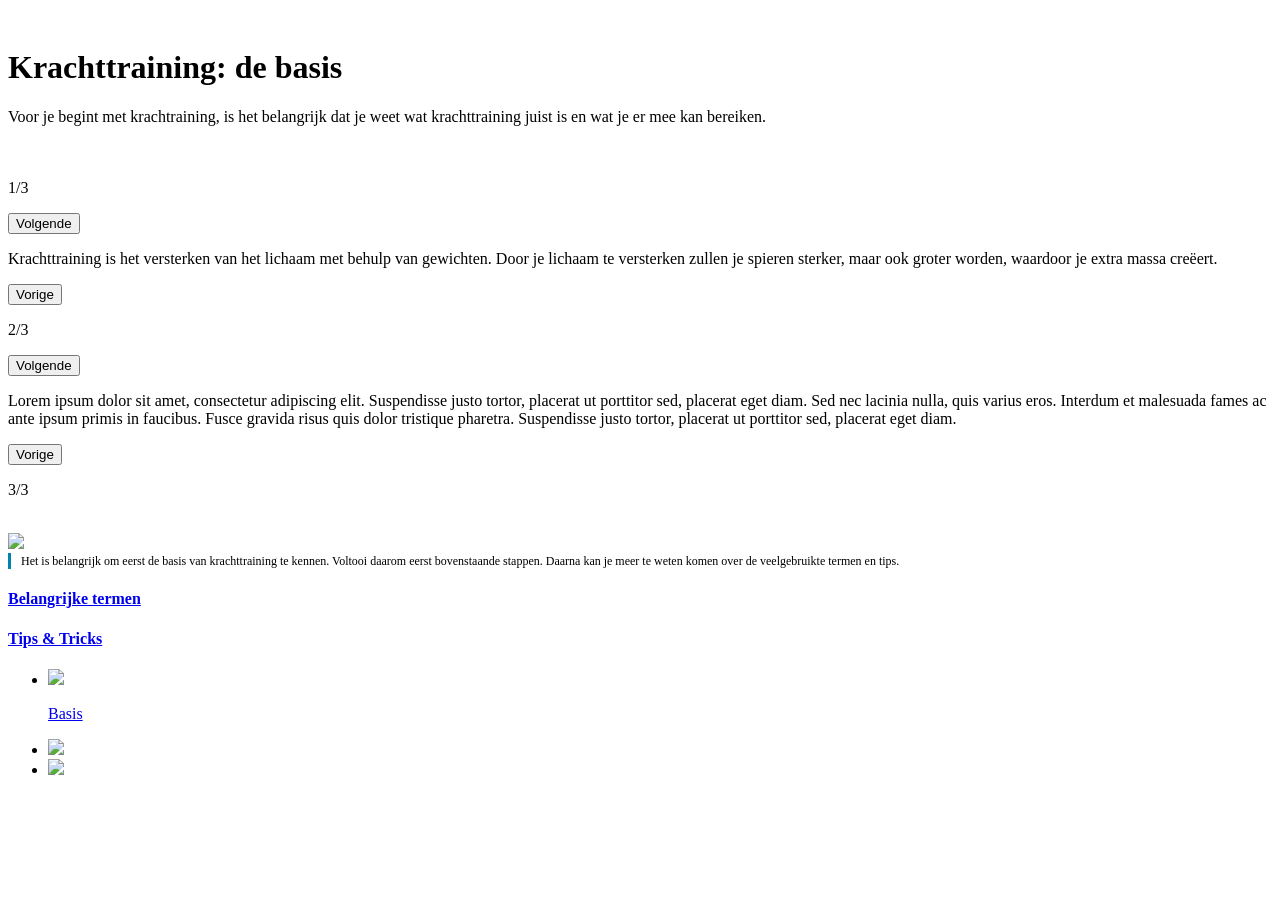
==== basis/basis_start.html @ f764e044 "no message" ====
<!doctype html>
<html lang="nl">

<head>
  <title>Krachttraining voor beginners - Basis</title>

  <!--Importeren stylesheets -->

  <link rel="stylesheet" type="text/css" href="../public/css/reset.css">
  <link rel="stylesheet" type="text/css" href="../public/css/style.css">

  <!--Importeren fonts -->

  <link href="https://fonts.googleapis.com/css?family=Open+Sans:400,400i,600,600i,700" rel="stylesheet">

  <link href="https://fonts.googleapis.com/css?family=Raleway&display=swap" rel="stylesheet">
  <meta charset="utf-8">
  <meta name="viewport" content="width=device-width, initial-scale=1">

</head>

<body class="basis">

  <header id="header-blauw">
    <img id="back-arrow" style="visibility: hidden;" src="../public/afbeeldingen/back-arrow.png">
    <h1>Krachttraining: de basis</h1>
  </header>

  <main class="content-with-nav">



    <div class="content-inner">
      <div id="slide-outer">
              <div id="slide1" class="zichtbaar">
                <p>
                Voor je begint met krachtraining, is het belangrijk dat je weet wat krachttraining juist is en wat je er mee kan bereiken.
      </p>
                <div class="nextprev">
                  <button class="btn-next-prev" id="btn-blue" style="visibility: hidden;" onclick="previous()">Vorige</button>
                  <p>1/3</p>
                <button class="btn-next-prev" id="btn-blue" onclick="next()">Volgende</button>
              </div>
            </div>

              <div id="slide2" class="onzichtbaar">
                <p>
                Krachttraining is het versterken van het lichaam met behulp van gewichten.
                Door je lichaam te versterken zullen je spieren sterker, maar ook groter worden, waardoor je extra massa creëert.</p>
                <div class="nextprev">
                  <button class="btn-next-prev" id="btn-blue" onclick="previous()">Vorige</button>
                  <p>2/3</p>
                <button class="unlock-btn btn-next-prev" id="btn-blue" onclick="next()">Volgende</button>
              </div>
            </div>

              <div id="slide3" class="onzichtbaar">
                <p>
                Lorem ipsum dolor sit amet, consectetur adipiscing elit. Suspendisse justo tortor, placerat ut porttitor sed, placerat eget diam.
                 Sed nec lacinia nulla, quis varius eros. Interdum et malesuada fames ac ante ipsum primis in faucibus.
                Fusce gravida risus quis dolor tristique pharetra. Suspendisse justo tortor, placerat ut porttitor sed, placerat eget diam.</p>
                <div class="nextprev">
                  <button class="btn-next-prev" id="btn-blue" onclick="previous()">Vorige</button>
                  <p>3/3</p>
                  <a class="btn-next-prev" id="btn-blue" style="visibility: hidden;" href="../home.html">Hoofdmenu</a>
              </div>
            </div>
      </div>
</div>
  </main>

  <div class="information-extra" style="background: white;">
  <img id="information-icon" src="../public/afbeeldingen/information.png">
  <span style="display: block; font-size: 12px; margin-bottom: 20px; border-left: 3px solid #0083B0; padding-left: 10px; line-height: 1.35em;">Het is belangrijk om eerst de basis van krachttraining te kennen.
  Voltooi daarom eerst bovenstaande stappen. Daarna kan je meer te weten komen over de veelgebruikte termen en tips.</span>
  </div>

<div id="remove" class="btn-bottom locked">
  <div class="btn-bottom-two-columns">
  <a class="termen-btn" href="termen.html">
    <h4>Belangrijke termen</h4>
  </a>

  <a class="termen-btn" href="tips.html">
    <h4>Tips & Tricks</h4>
  </a>
</div>
</div>

  <footer id="footer-blauw">
      <ul class="footer-nav">
        <li id="active-tab-footer">
          <a href="basis_start.html">
          <div>
        <img src="../public/afbeeldingen/basis.png">
        <p>Basis</p>
      </div></a>
      </li>
        <li><a href="../oefeningen/oefeningen_start.html"><img src="../public/afbeeldingen/oefeningen.png"></a></li>
        <li><a href="../voeding/voeding_start.html"><img src="../public/afbeeldingen/voeding.png"></a></li>
      </ul>
  </footer>

  <!--Importeren scripts -->
  <script src="https://ajax.googleapis.com/ajax/libs/jquery/3.4.0/jquery.min.js"></script>
  <script src="https://cdn.jsdelivr.net/npm/vue/dist/vue.js"></script>

  <script src="../javascript/index.js"></script>

</body>

</html>
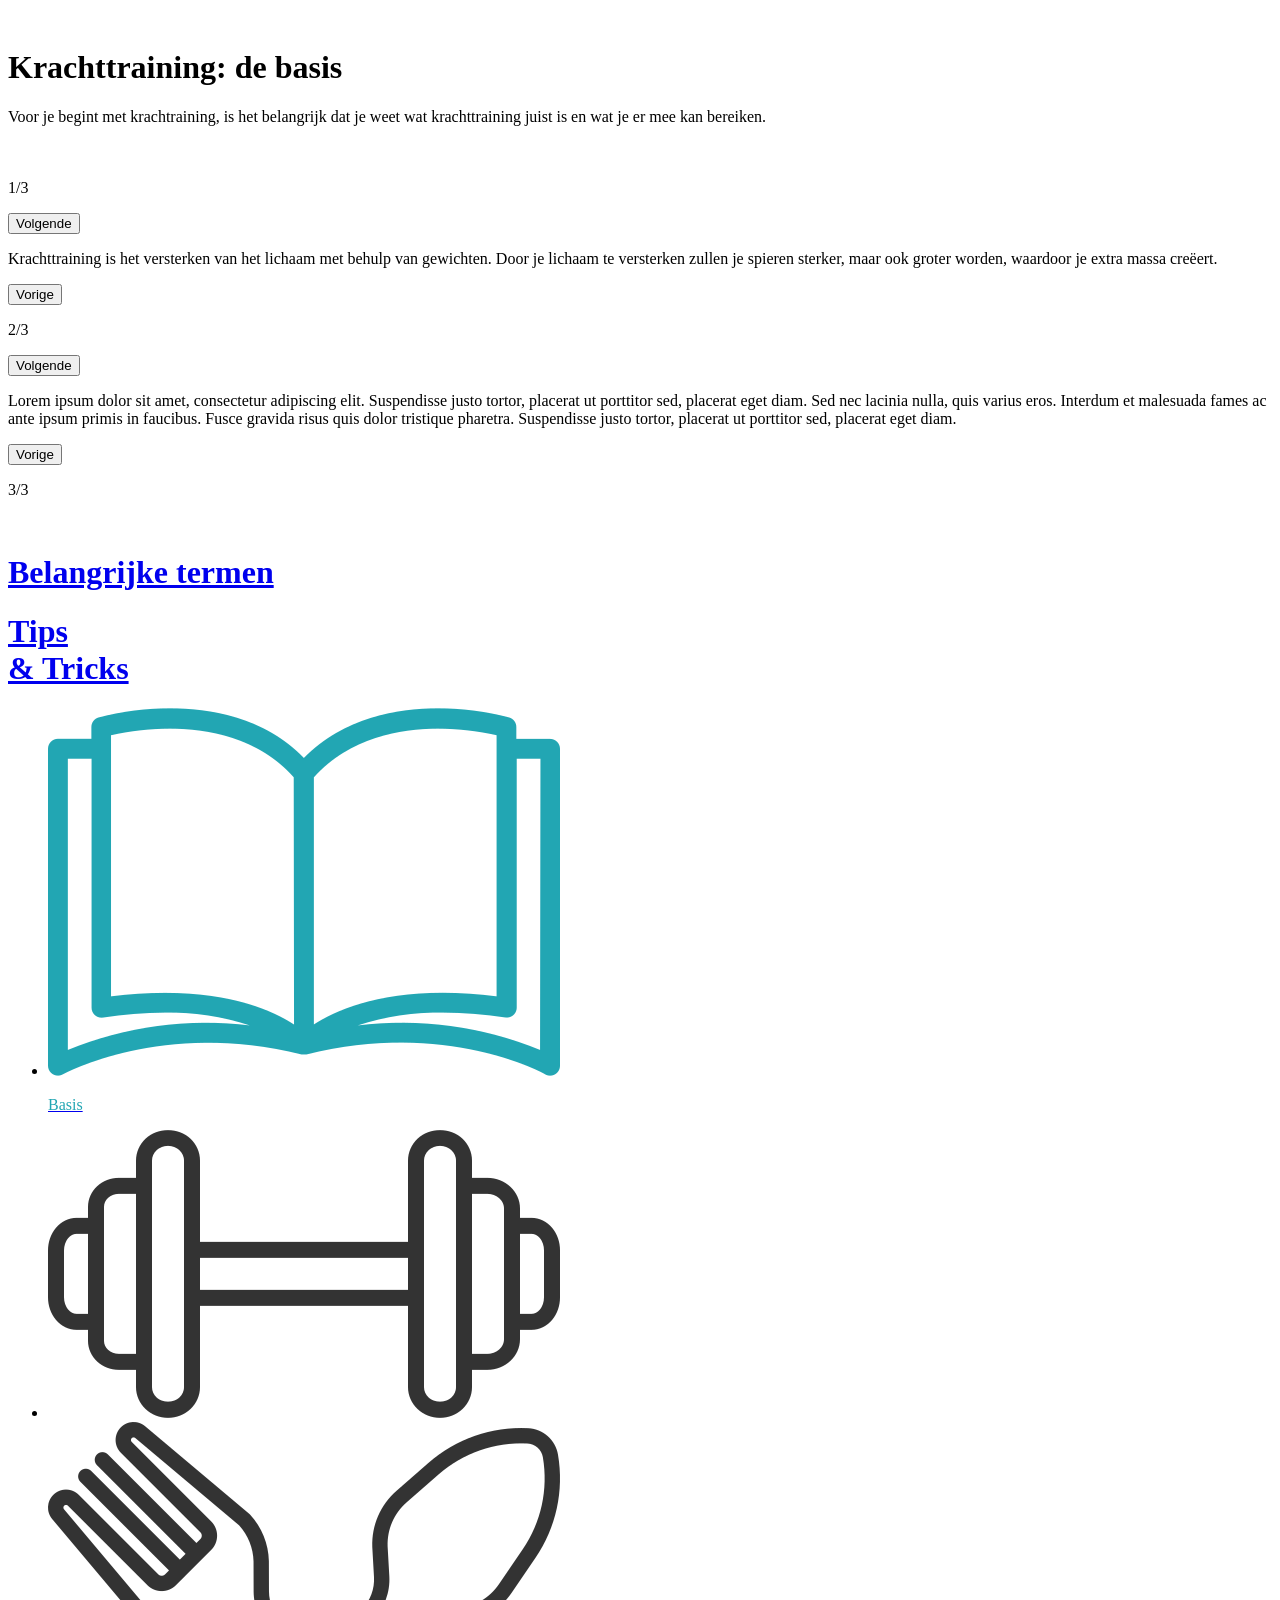
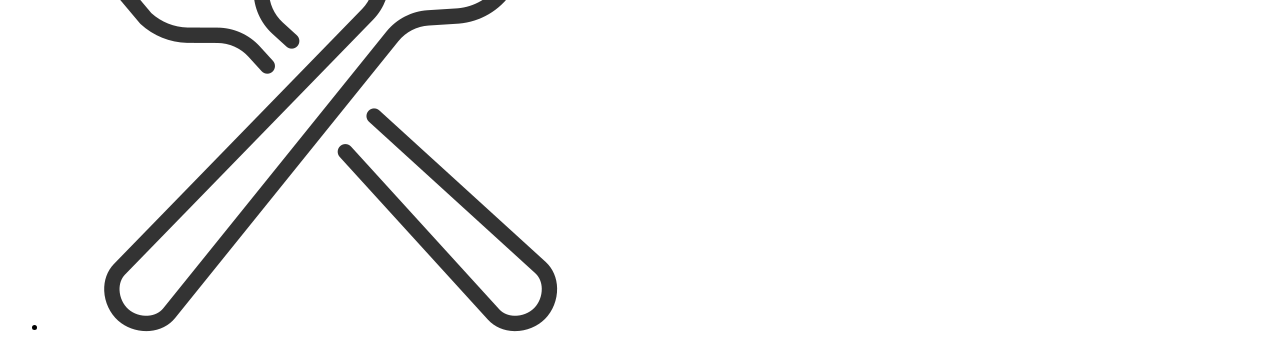
==== commit 5c24dc90: "Opmaak veranderingen" ====
--- a/basis/basis_start.html
+++ b/basis/basis_start.html
@@ -8,12 +8,13 @@
 
   <link rel="stylesheet" type="text/css" href="../public/css/reset.css">
   <link rel="stylesheet" type="text/css" href="../public/css/style.css">
+  <!-- <link rel="stylesheet" type="text/css" href="../public/css/test.css"> -->
 
   <!--Importeren fonts -->
 
   <link href="https://fonts.googleapis.com/css?family=Open+Sans:400,400i,600,600i,700" rel="stylesheet">
+  <link href="https://fonts.googleapis.com/css?family=Montserrat&display=swap" rel="stylesheet">
 
-  <link href="https://fonts.googleapis.com/css?family=Raleway&display=swap" rel="stylesheet">
   <meta charset="utf-8">
   <meta name="viewport" content="width=device-width, initial-scale=1">
 
@@ -69,20 +70,20 @@
 </div>
   </main>
 
-  <div class="information-extra" style="background: white;">
+  <!-- <div class="information-extra" style="background: white;">
   <img id="information-icon" src="../public/afbeeldingen/information.png">
   <span style="display: block; font-size: 12px; margin-bottom: 20px; border-left: 3px solid #0083B0; padding-left: 10px; line-height: 1.35em;">Het is belangrijk om eerst de basis van krachttraining te kennen.
   Voltooi daarom eerst bovenstaande stappen. Daarna kan je meer te weten komen over de veelgebruikte termen en tips.</span>
-  </div>
+  </div> -->
 
 <div id="remove" class="btn-bottom locked">
   <div class="btn-bottom-two-columns">
   <a class="termen-btn" href="termen.html">
-    <h4>Belangrijke termen</h4>
+    <h1>Belangrijke termen</h1>
   </a>
 
   <a class="termen-btn" href="tips.html">
-    <h4>Tips & Tricks</h4>
+    <h1>Tips <br> & Tricks</h1>
   </a>
 </div>
 </div>
@@ -92,12 +93,12 @@
         <li id="active-tab-footer">
           <a href="basis_start.html">
           <div>
-        <img src="../public/afbeeldingen/basis.png">
-        <p>Basis</p>
+        <img src="../public/afbeeldingen/basis-blue.png">
+        <p style="color: #22a6b3;">Basis</p>
       </div></a>
       </li>
-        <li><a href="../oefeningen/oefeningen_start.html"><img src="../public/afbeeldingen/oefeningen.png"></a></li>
-        <li><a href="../voeding/voeding_start.html"><img src="../public/afbeeldingen/voeding.png"></a></li>
+        <li><a href="../oefeningen/oefeningen_start.html"><img src="../public/afbeeldingen/oefeningen-black.png"></a></li>
+        <li><a href="../voeding/voeding_start.html"><img src="../public/afbeeldingen/voeding-black.png"></a></li>
       </ul>
   </footer>
 
